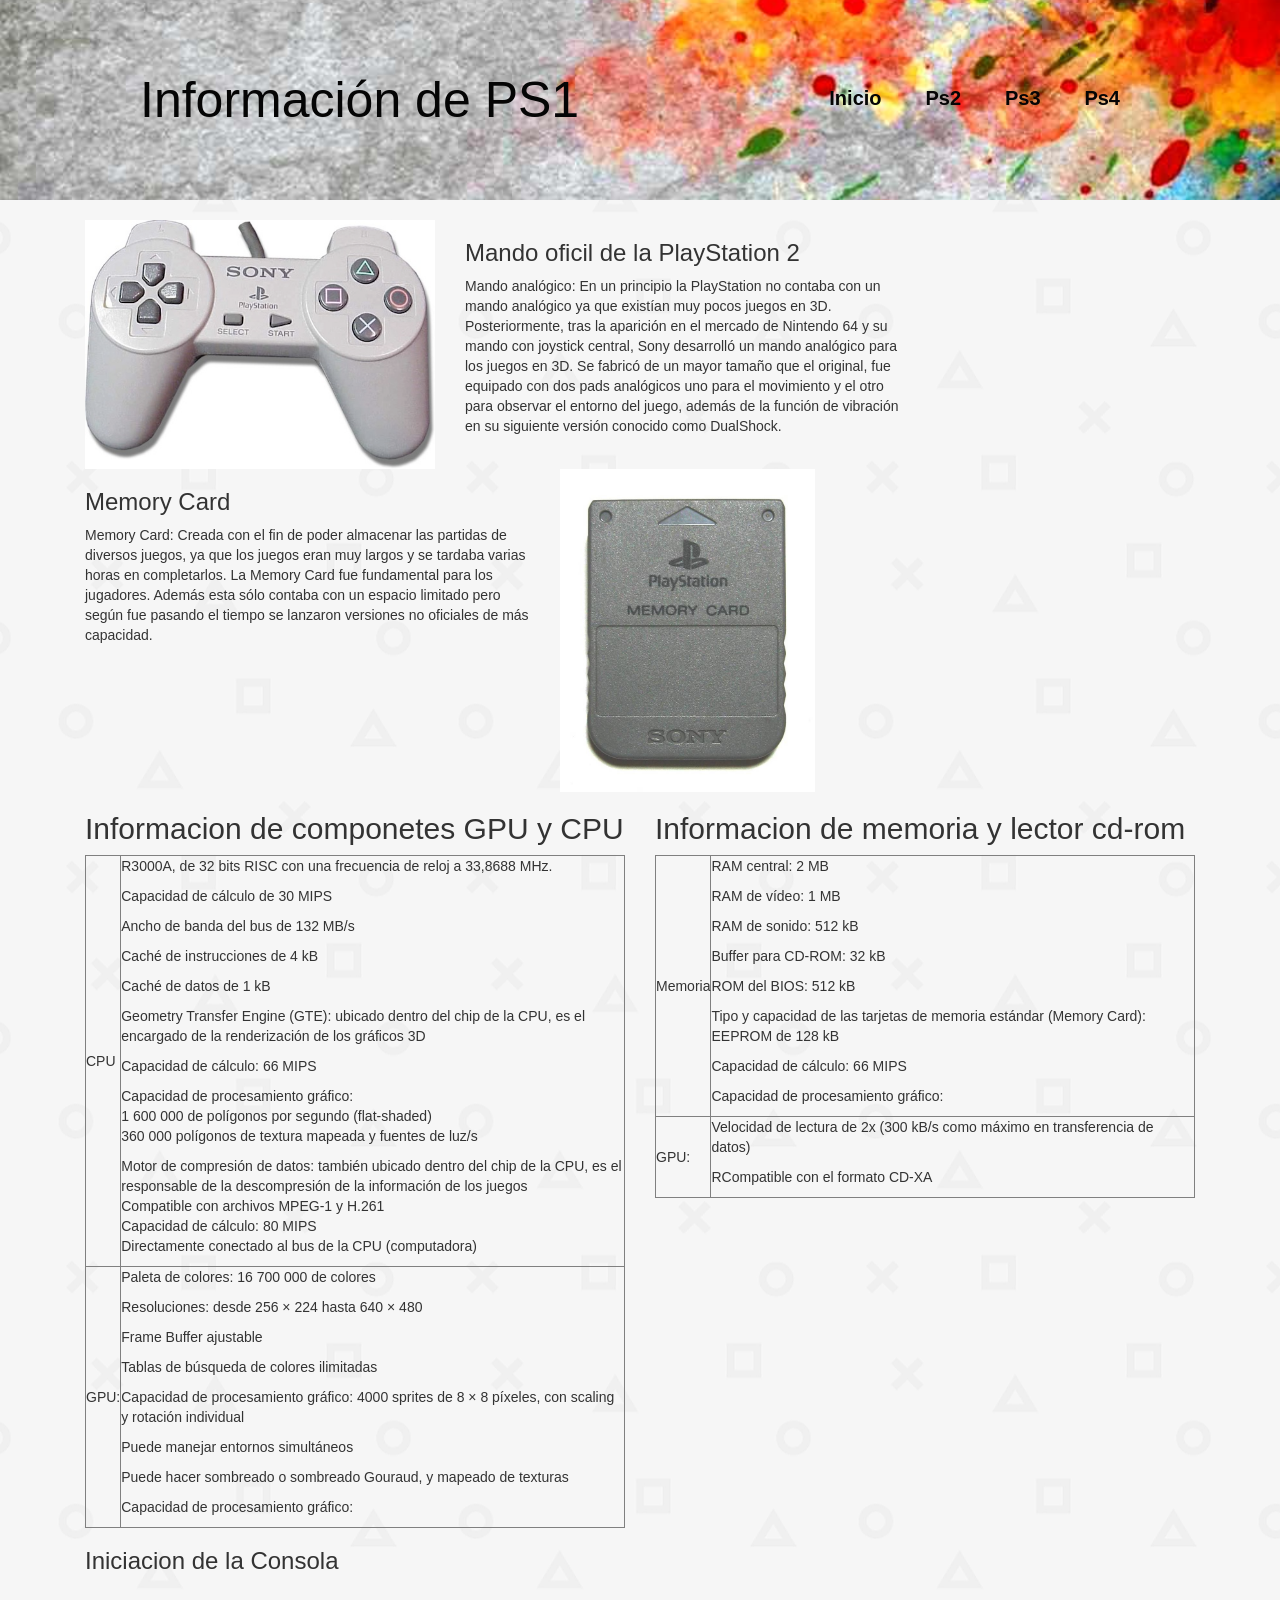
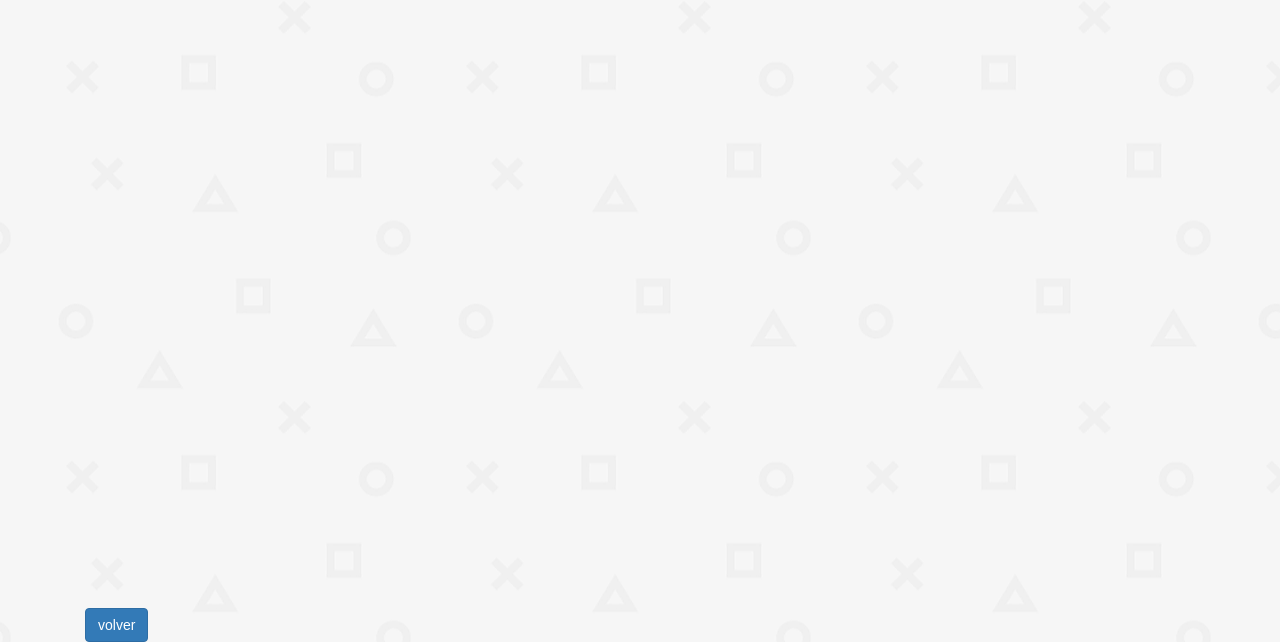
==== trabajo lmg/news1.html @ 5e4a990e "as" ====
<!DOCTYPE html>
<html>
<head>
	<meta charset="UTF-8">
	<meta property="og:site_name" content="generación consola">
	<meta property="og:url" content="https://www.frikiconsola.es/Información_de_PS1">
	<meta property="og:title" content="Información de PS1">
	<meta property="og:image" content="Url de la imatge que es presentarà quan comparteixes">
	<meta property="og:description" content="Descripció, pot ser la mateixa que hi ha a meta description">
	<title>Información de PS1</title>
	<meta name="viewport" content="width=device-width, user-scalable=no, initial-scale=1.0, maximum-scale=1.0, minimum-scale=1.0">
	<link rel="stylesheet" type="text/css" href="css/bootstrap.min.css">
	<link rel="stylesheet" type="text/css" href="css/news.css">
	<link rel="stylesheet" type="text/css" href="css/movilnews.css">
	<link rel="alternate" type="application/rss+xml" title="Mundo Consolas RSS" href="xml/rss.xml">

	<script type="text/javascript" src="js/jquery.min.js"></script>
	<script type="text/javascript" src="js/news.js"></script>
</head>
<body>

	<header>
		<div class="wrapper">
			<div class="logo">Información de PS1</div>
			<nav>
				<a href="news.html">Inicio</a>
				<a href="news2.html">Ps2</a>
				<a href="#">Ps3</a>
				<a href="#">Ps4</a>
			</nav>
		</div>
	</header>

	<div class="container">
		<div class="col-md-4">
			<img class="img-responsive" src="img/mando.jpeg" alt="aqui va una imagendel logo de sonny">
		</div >

		<div class="col-md-5">

			<h3>Mando oficil de la PlayStation 2</h3>
			<p>
				Mando analógico: En un principio la PlayStation no contaba con un mando analógico ya que existían muy pocos juegos en 3D. Posteriormente, tras la aparición en el mercado de Nintendo 64 y su mando con joystick central, Sony desarrolló un mando analógico para los juegos en 3D. Se fabricó de un mayor tamaño que el original, fue equipado con dos pads analógicos uno para el movimiento y el otro para observar el entorno del juego, además de la función de vibración en su siguiente versión conocido como DualShock.
			</p>
		</div>
	</div>	

	<div class="container">
		<div class="col-md-5">

			<h3>Memory Card</h3>
			<p>
				Memory Card: Creada con el fin de poder almacenar las partidas de diversos juegos, ya que los juegos eran muy largos y se tardaba varias horas en completarlos. La Memory Card fue fundamental para los jugadores. Además esta sólo contaba con un espacio limitado pero según fue pasando el tiempo se lanzaron versiones no oficiales de más capacidad.
			</p>
		</div>
		<div class="col-md-3">
			<img class="img-responsive" src="img/card.jpg" alt="aqui va una imagen de la memoriade guardado que usa la PS1 sonny">

		</div >
	</div>	
	<div class="container">
		<div class="col-md-6">
			<h2>Informacion de componetes GPU y CPU</h2>
			<table border="1">
				<tr>
					<td>CPU</td>
					<td>
						<p> R3000A, de 32 bits RISC con una frecuencia de reloj a 33,8688 MHz.</p>
						<p>Capacidad de cálculo de 30 MIPS </p>
						<p>Ancho de banda del bus de 132 MB/s</p>
						<p>Caché de instrucciones de 4 kB</p> 
						<p>Caché de datos de 1 kB</p>
						<p>Geometry Transfer Engine (GTE): ubicado dentro del chip de la CPU, es el encargado de la renderización de los gráficos 3D</p>
						<p>Capacidad de cálculo: 66 MIPS</p>
						<p>Capacidad de procesamiento gráfico:
							<br>1 600 000 de polígonos por segundo (flat-shaded)
							<br>360 000 polígonos de textura mapeada y fuentes de luz/s </p> 
							<p>Motor de compresión de datos: también ubicado dentro del chip de la CPU, es el responsable de la descompresión de la información de los juegos
								<br>Compatible con archivos MPEG-1 y H.261
								<br>Capacidad de cálculo: 80 MIPS
								<br>Directamente conectado al bus de la CPU (computadora)</p>
							</td> 
						</tr>
						<tr>
							<td>GPU:</td>
							<td>
								<p>Paleta de colores: 16 700 000 de colores</p>
								<p>Resoluciones: desde 256 × 224 hasta 640 × 480</p>
								<p>Frame Buffer ajustable</p>
								<p>Tablas de búsqueda de colores ilimitadas</p>
								<p>Capacidad de procesamiento gráfico: 4000 sprites de 8 × 8 píxeles, con scaling y rotación individual</p>
								<p>Puede manejar entornos simultáneos</p>
								<p>Puede hacer sombreado o sombreado Gouraud, y mapeado de texturas</p>
								<p>Capacidad de procesamiento gráfico:</p>
							</td>
						</tr>
					</table>
				</div>	
				<div class="col-md-6">
					<h2>Informacion de memoria y lector cd-rom</h2>
					<table border="1">
						<tr>
							<td>Memoria</td>
							<td>
								<p> RAM central: 2 MB</p>
								<p>RAM de vídeo: 1 MB </p>
								<p>RAM de sonido: 512 kB</p>
								<p>Buffer para CD-ROM: 32 kB</p> 
								<p>ROM del BIOS: 512 kB</p>
								<p>Tipo y capacidad de las tarjetas de memoria estándar (Memory Card): EEPROM de 128 kB</p>
								<p>Capacidad de cálculo: 66 MIPS</p>
								<p>Capacidad de procesamiento gráfico:</p>
								</td> 
							</tr>
							<tr>
								<td>GPU:</td>
								<td>
									<p>Velocidad de lectura de 2x (300 kB/s como máximo en transferencia de datos)</p>
									<p>RCompatible con el formato CD-XA</p>
								</td>
							</tr>
						</table>
					</div>
				</div>	


			<div class="container">
				<div class="col-md-12 ">	
					<h3>Iniciacion de la Consola</h3>
					<div class="embed-responsive embed-responsive-16by9">
						<iframe src="https://www.youtube.com/embed/y_UIMDdnYvI" frameborder="0" class="embed-responsive-item"></iframe>
					</div>
				</div>
			</div>

			<div class="container">
				<div class="col-md-7">
					<a class="btn btn-primary" href="news.html">
						volver
					</a>
				</div>
			</div>
	</body>
</html>
---- trabajo lmg/css/news.css ----
body
{
	background: url('../img/fondo.png') repeat center center;
}

header 
{
	width:100%; /* Establecemos que el header abarque el 100% del documento */
	overflow:hidden; /* Eliminamos errores de float */
	background-color:#0174DF; 
	margin-bottom:20px;
	background: url('../img/header.jpg') no-repeat center center;
	-webkit-background-size: cover;
	-moz-background-size: cover;
	-o-background-size: cover;
	background-size: cover;
}
 
.wrapper 
{
	width:90%; /* Establecemos que el ancho sera del 90% */
	max-width:1000px; /* Aqui le decimos que el ancho máximo sera de 1000px */
	margin:auto; /* Centramos los elementos */
	overflow:hidden; /* Eliminamos errores de float */
}
 
header .logo 
{
	color:#050505 ;
	font-size:50px;
	line-height:200px;
	float:left;
}
 
header nav 
{
	float:right;
	line-height:200px;
}
 
header nav a
{
	display:inline-block;
	color:#050505 ;
	text-decoration:none;
	padding:10px 20px;
	line-height:normal;
	font-size:20px;
	font-weight:bold;
	-webkit-transition:all 500ms ease;
	-o-transition:all 500ms ease;
	transition:all 500ms ease;
}
 
header nav a:hover 
{
	background:#f56f3a;
	border-radius:50px;
}

label{
	font-size: 12px;
	display: block;
	width:60%;}

#cargar{margin-bottom: 100px;}

main.general
{
	height: auto;
}

aside.publicidad
{
	float: right;
	width: 300px;
	height: 100%;
}

aside.publicidad img
{
	width: 100%;
	padding: 0px 20px;
	height: auto;
}

section.noticias
{
	width:100%;
	margin-left: -300px;
	height: auto;
	float: right;
	padding: 0 25px;
}
---- trabajo lmg/css/movilnews.css ----
@media screen and (max-width: 800px)
{
	aside.publicidad
	{
		clear: both;
		width: 100%;
		max-height: 90px;
		margin-bottom: 60px;
	}

	aside.publicidad img
	{
		width: 100%;
		height: 100%;
	}

	section.noticias
	{
		clear: both;
		width: 100%;
	}
}
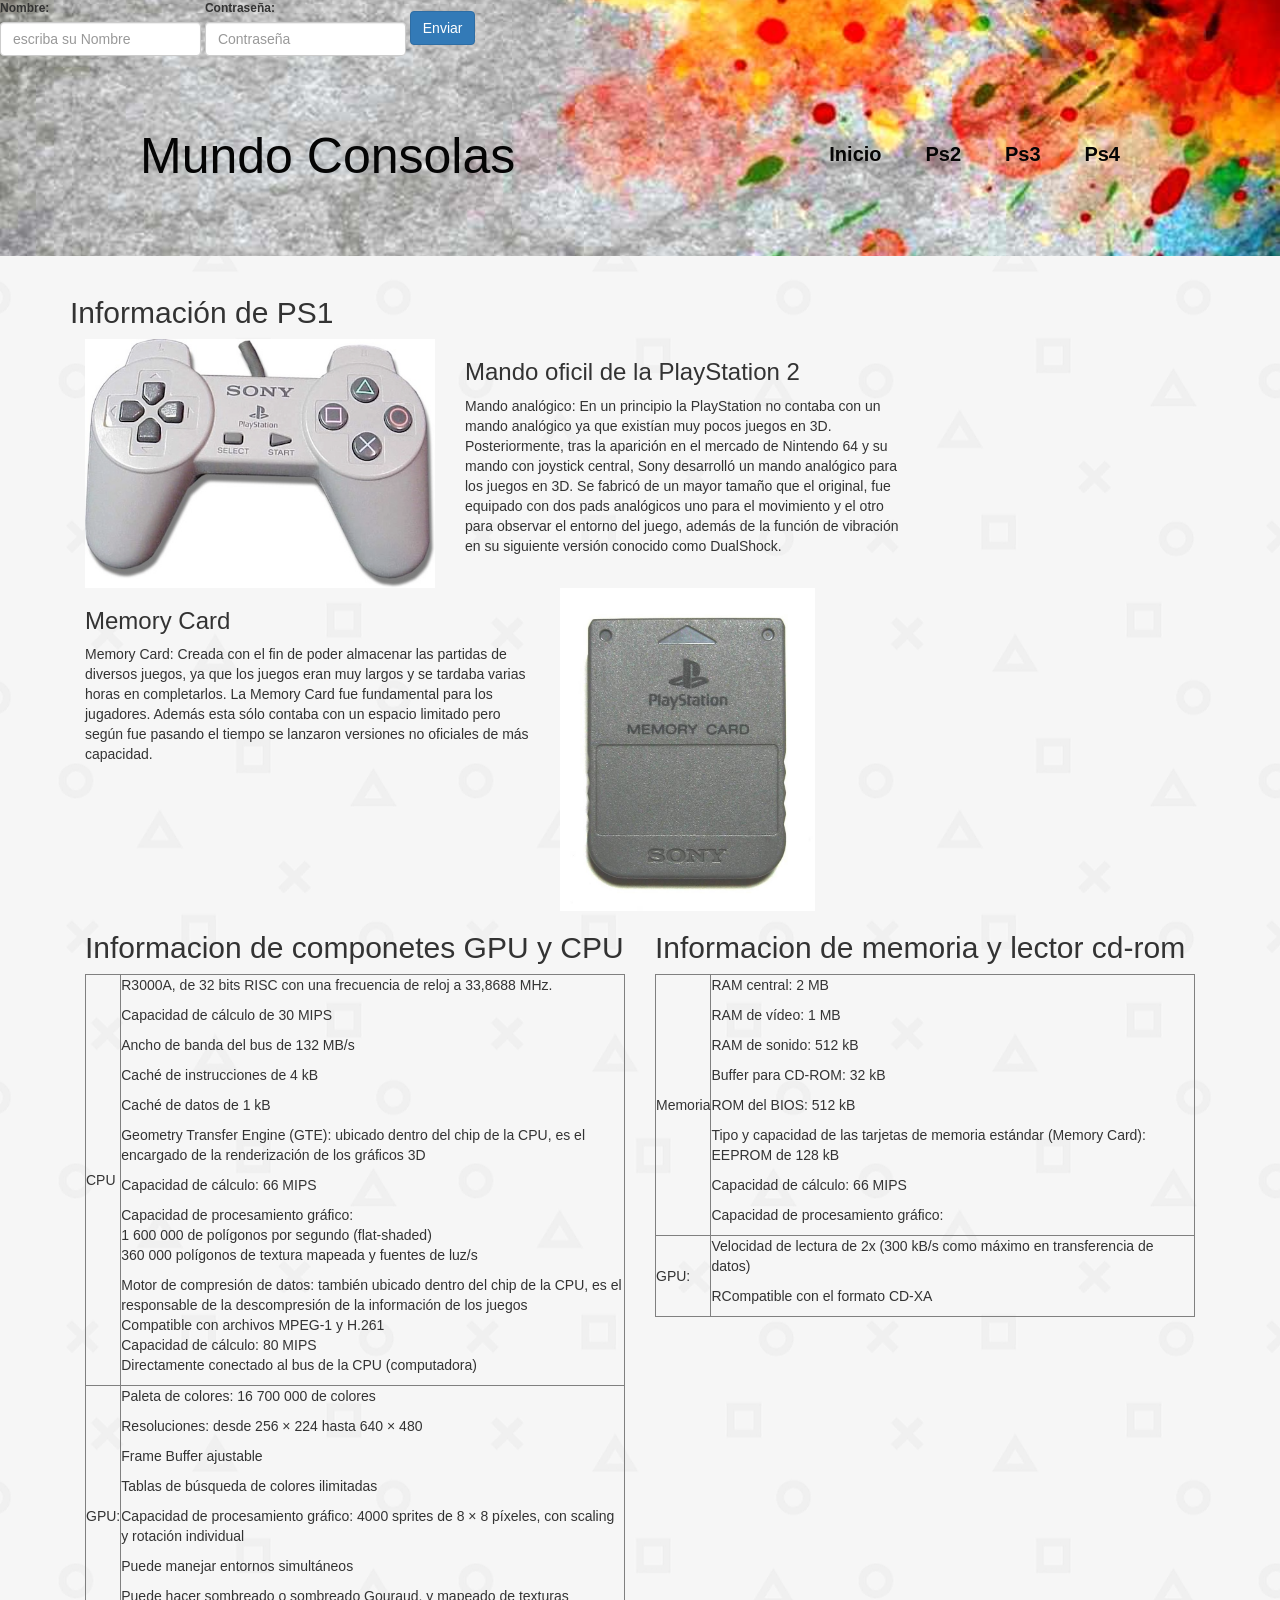
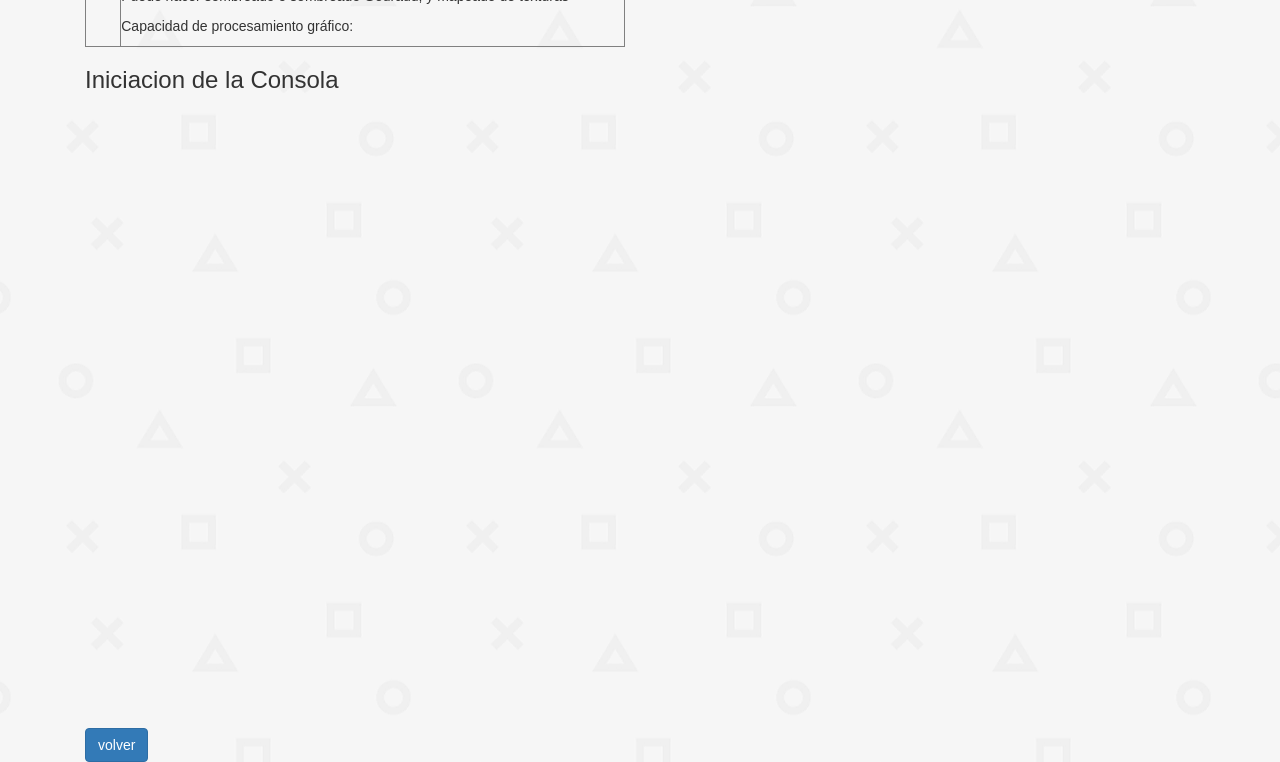
==== commit 63899d62: "final" ====
--- a/trabajo lmg/news1.html
+++ b/trabajo lmg/news1.html
@@ -1,18 +1,19 @@
 <!DOCTYPE html>
 <html>
 <head>
+	<title>Información de PS1</title>
 	<meta charset="UTF-8">
-	<meta property="og:site_name" content="generación consola">
-	<meta property="og:url" content="https://www.frikiconsola.es/Información_de_PS1">
+	<meta name="description" content="informacion de consola Ps">
+	<meta name="keywords" content="Sony,Ps1,Mando,Memory,consola,Iniciacion,GPU,CPU">
+	<meta property="og:site_name" content="generación de consola PS1">
+	<meta property="og:url" content="news.html">
 	<meta property="og:title" content="Información de PS1">
-	<meta property="og:image" content="Url de la imatge que es presentarà quan comparteixes">
-	<meta property="og:description" content="Descripció, pot ser la mateixa que hi ha a meta description">
-	<title>Información de PS1</title>
+	<meta property="og:image" content="img/logo.jpg">
+	<meta property="og:description" content="informacion de consola Ps1">
 	<meta name="viewport" content="width=device-width, user-scalable=no, initial-scale=1.0, maximum-scale=1.0, minimum-scale=1.0">
 	<link rel="stylesheet" type="text/css" href="css/bootstrap.min.css">
 	<link rel="stylesheet" type="text/css" href="css/news.css">
 	<link rel="stylesheet" type="text/css" href="css/movilnews.css">
-	<link rel="alternate" type="application/rss+xml" title="Mundo Consolas RSS" href="xml/rss.xml">
 
 	<script type="text/javascript" src="js/jquery.min.js"></script>
 	<script type="text/javascript" src="js/news.js"></script>
@@ -20,20 +21,36 @@
 <body>
 
 	<header>
+	<form class="form-inline">
+			<div class="form-group">
+				<label for="nombre">Nombre:</label> 
+				<input type="text" class="form-control" id="Nombre" placeholder="escriba su Nombre">
+			</div>
+
+			<div class="form-group">
+				<label for="contraseña">Contraseña:</label>
+				<input type="password" class="form-control" id="contraseña" placeholder="Contraseña">
+			</div>
+			<input type="submit" value="Enviar" class="btn btn-primary">
+		</form>
 		<div class="wrapper">
-			<div class="logo">Información de PS1</div>
+			<div class="logo">Mundo Consolas</div>
+			
 			<nav>
 				<a href="news.html">Inicio</a>
 				<a href="news2.html">Ps2</a>
-				<a href="#">Ps3</a>
+				<a href="news3.html">Ps3</a>
 				<a href="#">Ps4</a>
 			</nav>
 		</div>
 	</header>
 
 	<div class="container">
+		<div>
+		<h2>Información de PS1</H2>
+		</div>
 		<div class="col-md-4">
-			<img class="img-responsive" src="img/mando.jpeg" alt="aqui va una imagendel logo de sonny">
+			<img class="img-responsive" src="img/mando.jpeg" alt="aqui va una imagendel del mando de la consola">
 		</div >
 
 		<div class="col-md-5">
